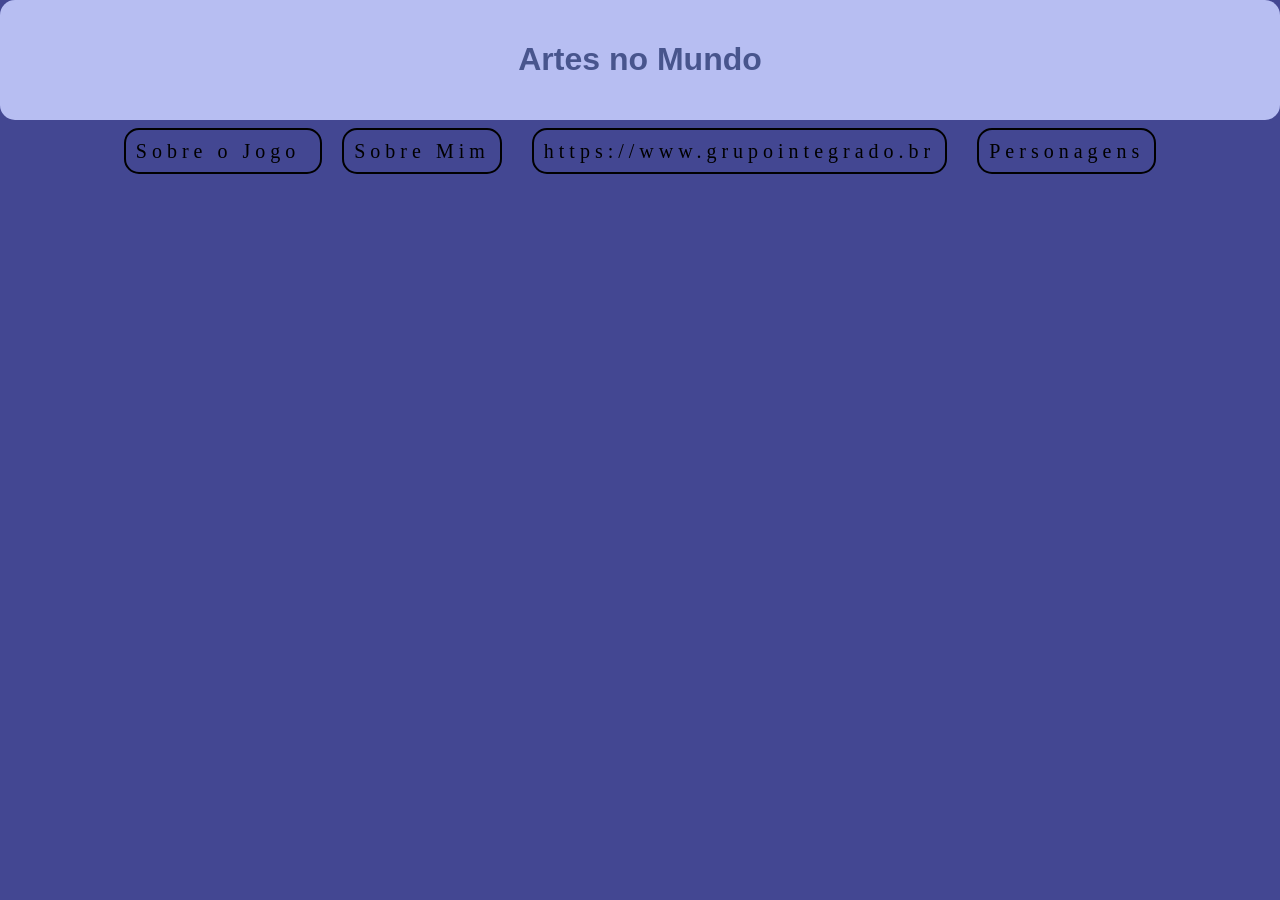
==== index.html @ 2f2f9cf6 "primeiro commit" ====
<!DOCTYPE html>
<html lang="pt-br">
<head>
    <meta charset="UTF-8">
    <meta name="viewport" content="width=device-width, initial-scale=1.0">
    <link rel="stylesheet" href="style.css"

</head>
<body>
    <header>
        <h1> Artes no Mundo</h1>
    </header>
    
    <main class="texto">
        <p class="texto">
            Sobre o Jogo
        </p>
        <p> Sobre Mim</p>
        <p> https://www.grupointegrado.br</p>
        <p> Personagens</p>
</main>
</body>
</html>
---- style.css ----
body{
    background-color: rgb(67, 71, 146);
    margin: 0%;
}
header{
    background-color: rgb(183, 190, 242);
    padding: 20px;
    border-radius: 15px;
    h1{
        color: #48558d;
        text-align: center;
        font-family:'Gill Sans', 'Gill Sans MT', Calibri, 'Trebuchet MS', sans-serif
    }
}
.texto{
    margin-top: 20px;
    text-align: center;
    letter-spacing: 5px;
    font-size: 20px

}
.texto p{
    display: inline;
    margin: 10px;
    border: solid 2px;
    padding: 10px;
    border-radius: 15px;
}
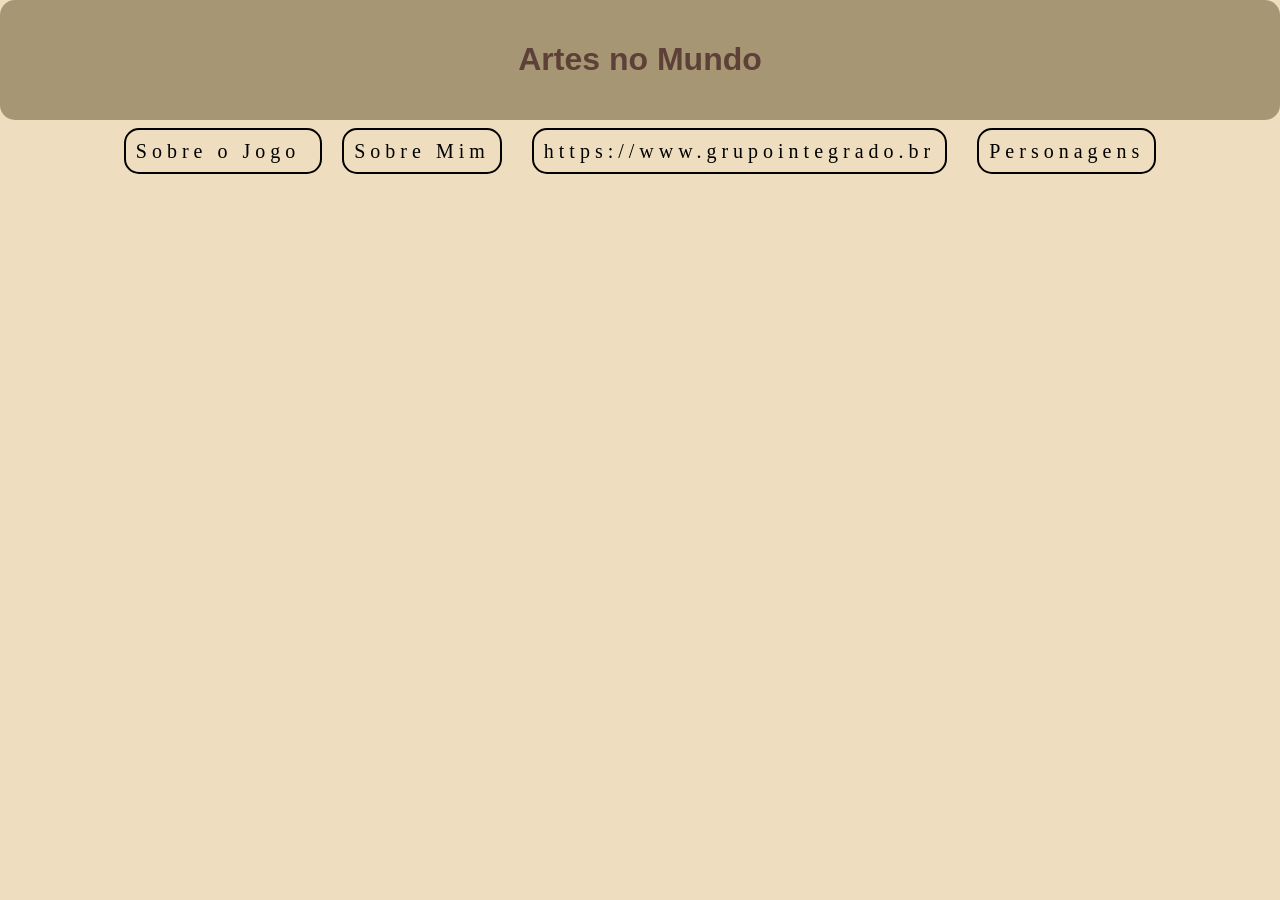
==== commit 02c4bdd3: "ain" ====
--- a/index.html
+++ b/index.html
@@ -3,7 +3,7 @@
 <head>
     <meta charset="UTF-8">
     <meta name="viewport" content="width=device-width, initial-scale=1.0">
-    <link rel="stylesheet" href="style.css"
+    <link rel="stylesheet" href="style.css">
 
 </head>
 <body>
@@ -19,5 +19,8 @@
         <p> https://www.grupointegrado.br</p>
         <p> Personagens</p>
 </main>
+<footer> 
+                
+</footer>
 </body>
 </html>
--- a/style.css
+++ b/style.css
@@ -1,13 +1,13 @@
 body{
-    background-color: rgb(67, 71, 146);
+    background-color: #eedebf;
     margin: 0%;
 }
 header{
-    background-color: rgb(183, 190, 242);
+    background-color:#a79674;
     padding: 20px;
     border-radius: 15px;
     h1{
-        color: #48558d;
+        color:#5D4037 ;
         text-align: center;
         font-family:'Gill Sans', 'Gill Sans MT', Calibri, 'Trebuchet MS', sans-serif
     }
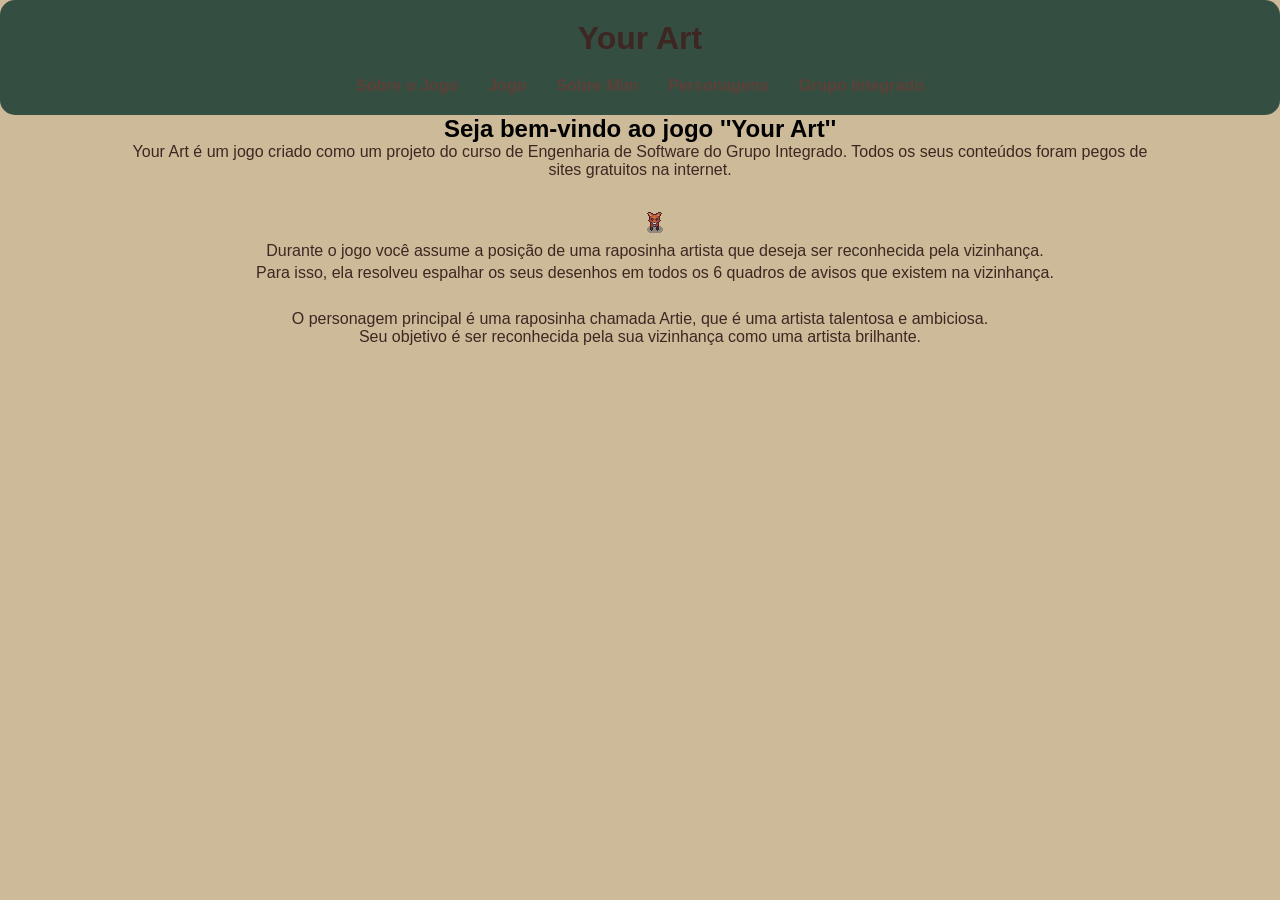
==== commit f83a15cd: "commit de att para o site/pensando em modificar" ====
--- a/index.html
+++ b/index.html
@@ -3,22 +3,70 @@
 <head>
     <meta charset="UTF-8">
     <meta name="viewport" content="width=device-width, initial-scale=1.0">
+    <meta name="description" content="Página de apresentação do jogo Your Art, desenvolvido por uma aluna do curso de Engenharia de Software do Grupo Integrado.">
     <link rel="stylesheet" href="style.css">
+    <title>Your Art</title>
 
 </head>
 <body>
+
+
     <header>
-        <h1> Artes no Mundo</h1>
+        <h1> Your Art</h1>
+
+            <nav>
+                <ul>
+                    <li><a href="#sobre">Sobre o Jogo</a></li>
+                    <li><a href="#jogo">Jogo</a></li>
+                    <li><a href="#sobre-mim">Sobre Mim</a></li>
+                    <li><a href="#personagens">Personagens</a></li>
+                    <li><a href="https://www.grupointegrado.br">Grupo Integrado</a></li>
+                
+                </ul>
+            </nav>
     </header>
     
-    <main class="texto">
-        <p class="texto">
-            Sobre o Jogo
-        </p>
-        <p> Sobre Mim</p>
-        <p> https://www.grupointegrado.br</p>
-        <p> Personagens</p>
+    <main>
+        <section id="sobre"></section>
+          <h2> Seja bem-vindo ao jogo ''Your Art'' </h2>
+
+          <div class="grid">
+            <a href="#sobre" title="Sobre O Jogo"></a>
+               <p>Your Art é um jogo criado como um projeto do curso de Engenharia de Software do Grupo Integrado.
+                 Todos os seus conteúdos foram pegos de sites gratuitos na internet.</p>
+          </div>
+
+          <div class="coluna">
+             <img src="tile001.png" alt="foto de uma raposa">
+             <div class="texto">
+             <p> Durante o jogo você assume a posição de uma raposinha artista que deseja ser reconhecida pela vizinhança.<br>
+              Para isso, ela resolveu espalhar os seus desenhos em todos os 6 quadros de avisos que existem na vizinhança.</p>
+          </div>
+
+        
 </main>
+
+<main>
+
+<div class="jogo">
+    <a href="#jogo" title="O Jogo"></a>
+</div>
+    <section id="jogo">
+
+
+
+    </section>
+
+    <section id="personagens">
+<div class="#personagens">
+    <a href="#personagens" title="Personagens"></a>
+    <section id="personagens">
+    <p> O personagem principal é uma raposinha chamada Artie, que é uma artista talentosa e ambiciosa. <br>
+        Seu objetivo é ser reconhecida pela sua vizinhança como uma artista brilhante.</p>
+    </section>
+</div>
+</main>
+ 
 <footer> 
                 
 </footer>
--- a/style.css
+++ b/style.css
@@ -1,28 +1,89 @@
+* {
+    margin: 0;
+    padding: 0;
+    font-family: 'Gill Sans', 'Gill Sans MT', Calibri, 'Trebuchet MS', sans-serif;
+    scroll-behavior: smooth;
+}
+
+
 body{
-    background-color: #eedebf;
+    background-color: #ccba99;
     margin: 0%;
 }
 header{
-    background-color:#a79674;
+    background-color:#344e41;
     padding: 20px;
     border-radius: 15px;
     h1{
-        color:#5D4037 ;
+        color: #3e2723 ;
         text-align: center;
         font-family:'Gill Sans', 'Gill Sans MT', Calibri, 'Trebuchet MS', sans-serif
     }
 }
-.texto{
+
+p{
+    color: #3e2723;
+}
+
+main{
+    text-align: center;
+    width: 80%;
+    margin: auto;
+}
+nav{
     margin-top: 20px;
-    text-align: center;
-    letter-spacing: 5px;
-    font-size: 20px
+ 
+    ul{
+    list-style-type: none;
+    display: flex;
+    justify-content: center;
+    padding: 0;
+     li{
+        margin: 0 15px;
+        a{
+            text-decoration: none;
+            color: #5D4037;
+            font-weight: bold;
+            font-family:'Gill Sans', 'Gill Sans MT', Calibri, 'Trebuchet MS', sans-serif
+        }
+     }
+}
+
 
 }
+
+.coluna{
+    display: flex;
+    align-items: center;
+    gap: 20px;
+    padding: 15px;
+}
+
+.texto img{
+    width: 80px;
+    height: auto;
+}
+
 .texto p{
-    display: inline;
-    margin: 10px;
-    border: solid 2px;
-    padding: 10px;
-    border-radius: 15px;
+    margin: 0;
+    line-height: 1.4;
+}
+@media (min-width: 480px) {
+    .coluna{
+        display: block;
+        width: 100%;
+        margin: 10px 0;
+    }
+}
+
+main{
+    #sobre{
+        .coluna{
+            display: grid;
+            grid-template-columns: 30% 70%;
+            .texto{
+                padding: 10px;
+            }
+        }
+    }
 }
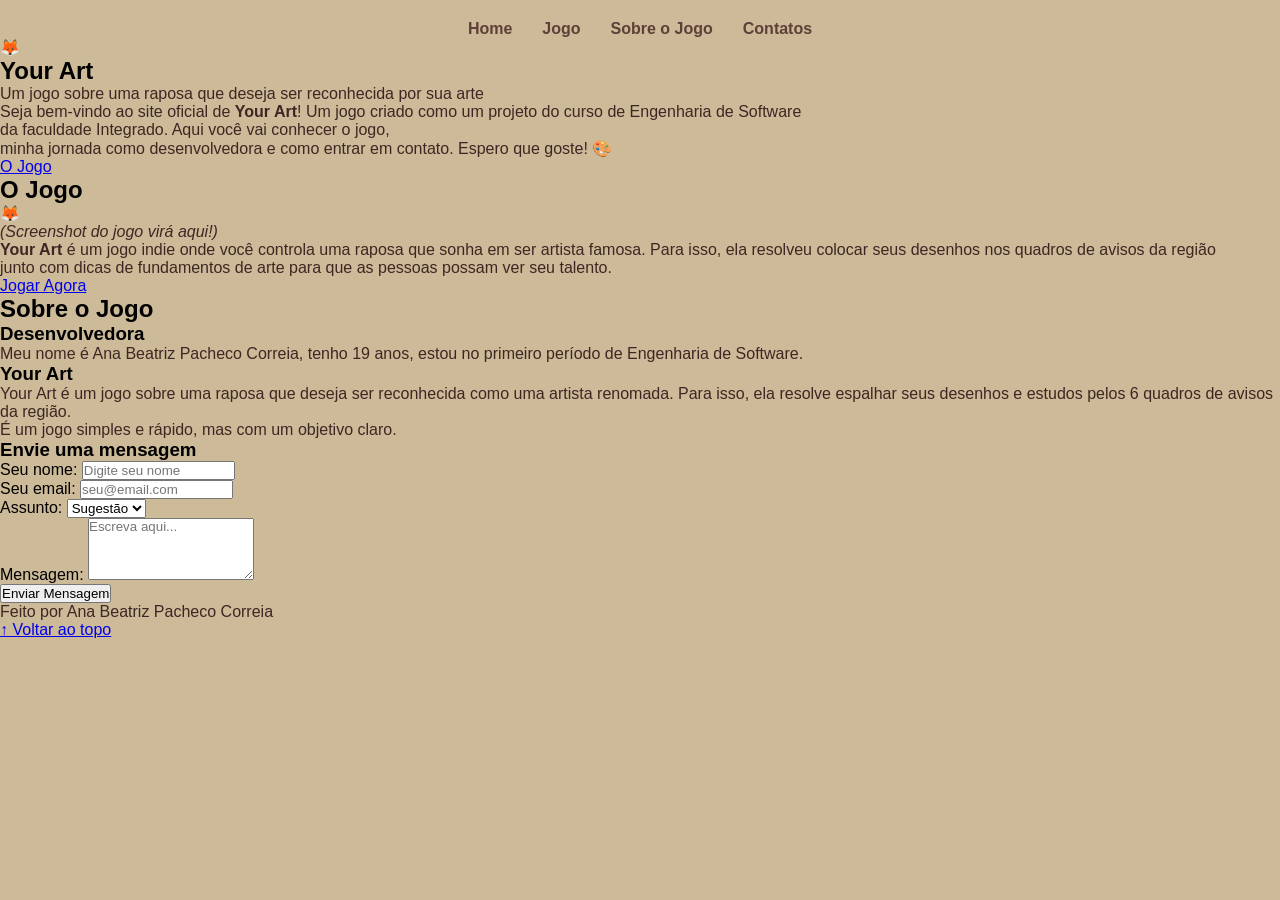
==== commit 63688682: "remake do site" ====
--- a/index.html
+++ b/index.html
@@ -1,74 +1,132 @@
 <!DOCTYPE html>
-<html lang="pt-br">
+<html lang="pt-BR">
 <head>
     <meta charset="UTF-8">
     <meta name="viewport" content="width=device-width, initial-scale=1.0">
-    <meta name="description" content="Página de apresentação do jogo Your Art, desenvolvido por uma aluna do curso de Engenharia de Software do Grupo Integrado.">
+    <title>Your Art</title>
     <link rel="stylesheet" href="style.css">
-    <title>Your Art</title>
-
 </head>
 <body>
 
+    <!-- MENU FIXO -->
+    <nav>
+        <ul>
+            <li><a href="#home">Home</a></li>
+            <li><a href="#jogo">Jogo</a></li>
+            <li><a href="#sobre">Sobre o Jogo</a></li>
+            <li><a href="#contato">Contatos</a></li>
+        </ul>
+    </nav>
 
-    <header>
-        <h1> Your Art</h1>
+    <!-- SEÇÃO HOME -->
+    <section id="home" class="sec-home">
+        <div class="conteudo">
+            <div class="emoji-grande">🦊</div>
+            <h1>Your Art</h1>
+            <p class="subtitulo">Um jogo sobre uma raposa que deseja ser reconhecida por sua arte</p>
+            <p class="descricao">
+               Seja bem-vindo ao site oficial de <strong>Your Art</strong>! Um jogo criado como um projeto do curso de Engenharia de Software <br>
+               da faculdade Integrado. Aqui você vai conhecer o jogo,<br>
+                minha jornada como desenvolvedora e como entrar em contato. Espero que goste! 🎨
+            </p>
+            <!-- BOTÃO PRINCIPAL LARANJA -->
+            <a href="#jogo" class="btn-principal">O Jogo</a>
+        </div>
+    </section>
 
-            <nav>
-                <ul>
-                    <li><a href="#sobre">Sobre o Jogo</a></li>
-                    <li><a href="#jogo">Jogo</a></li>
-                    <li><a href="#sobre-mim">Sobre Mim</a></li>
-                    <li><a href="#personagens">Personagens</a></li>
-                    <li><a href="https://www.grupointegrado.br">Grupo Integrado</a></li>
+    <!-- SEÇÃO JOGO -->
+    <section id="jogo" class="sec-jogo">
+        <div class="conteudo">
+            <h2> O Jogo</h2>
+            
+            <div class="box-destaque">
+                <div class="emoji-medio">🦊</div>
+                <p><em>(Screenshot do jogo virá aqui!)</em></p>
+            </div>
+
+            <p class="texto-centro">
+                <strong>Your Art</strong> é um jogo indie onde você controla uma raposa 
+                que sonha em ser artista famosa. Para isso, ela resolveu colocar seus desenhos nos quadros de avisos da região<br>
+                junto com dicas de fundamentos de arte para que as pessoas possam ver seu talento.
+            </p>
+
+            <div class="botoes-centro">
+                <!-- BOTÃO JOGAR ESPECIAL LARANJA -->
+                <a href="#" class="btn-jogar">Jogar Agora</a>
+            </div>
+        </div>
+    </section>
+
+    <!-- SEÇÃO SOBRE O JOGO -->
+    <section id="sobre" class="SEC-sobre">
+        <div class="conteudo">
+            <h2> Sobre o Jogo</h2>
+
+            <div class="perfil-box">
+                <h3>Desenvolvedora</h3>
+                <p>
+                   Meu nome é Ana Beatriz Pacheco Correia, tenho 19 anos, estou no primeiro período de Engenharia de Software.<br>
                 
-                </ul>
-            </nav>
-    </header>
-    
-    <main>
-        <section id="sobre"></section>
-          <h2> Seja bem-vindo ao jogo ''Your Art'' </h2>
-
-          <div class="grid">
-            <a href="#sobre" title="Sobre O Jogo"></a>
-               <p>Your Art é um jogo criado como um projeto do curso de Engenharia de Software do Grupo Integrado.
-                 Todos os seus conteúdos foram pegos de sites gratuitos na internet.</p>
-          </div>
-
-          <div class="coluna">
-             <img src="tile001.png" alt="foto de uma raposa">
-             <div class="texto">
-             <p> Durante o jogo você assume a posição de uma raposinha artista que deseja ser reconhecida pela vizinhança.<br>
-              Para isso, ela resolveu espalhar os seus desenhos em todos os 6 quadros de avisos que existem na vizinhança.</p>
-          </div>
-
-        
-</main>
-
-<main>
-
-<div class="jogo">
-    <a href="#jogo" title="O Jogo"></a>
-</div>
-    <section id="jogo">
+                </p>
+            </div>
 
 
+            <div class="box-mensagem">
+                <h3>Your Art</h3>
+                <p>
+                   Your Art é um jogo sobre uma raposa que deseja ser reconhecida como uma artista renomada. Para isso, ela resolve espalhar seus desenhos e estudos pelos 6 quadros de avisos da região.<br>
+                    É um jogo simples e rápido, mas com um objetivo claro.
+                </p>
+            </div>
 
+            
+
+    <!-- SEÇÃO CONTATO -->
+    <section id="contato" class="sec-contato">
+        <div class="conteudo">
+          
+
+            <h3>Envie uma mensagem</h3>
+            
+            <form class="form-simples">
+                <div class="campo">
+                    <label>Seu nome:</label>
+                    <input type="text" placeholder="Digite seu nome">
+                </div>
+
+                <div class="campo">
+                    <label>Seu email:</label>
+                    <input type="email" placeholder="seu@email.com">
+                </div>
+
+                <div class="campo">
+                    <label>Assunto:</label>
+                    <select>
+                        <option>Sugestão</option>
+                        <option>Bug</option>
+                        <option>Parceria</option>
+                        <option>Outro</option>
+                    </select>
+                </div>
+
+                <div class="campo">
+                    <label>Mensagem:</label>
+                    <textarea rows="4" placeholder="Escreva aqui..."></textarea>
+                </div>
+
+                <div class="botoes-centro">
+                    <!-- BOTÃO ENVIAR LARANJA -->
+                    <button type="submit" class="btn">Enviar Mensagem</button>
+                </div>
+            </form>
+
+        </div>
     </section>
+    <!-- FOOTER -->
+    <footer>
+        <p>Feito por Ana Beatriz Pacheco Correia</p>
+        <p><a href="#home" class="link-topo">↑ Voltar ao topo</a></p>
+    </footer>
 
-    <section id="personagens">
-<div class="#personagens">
-    <a href="#personagens" title="Personagens"></a>
-    <section id="personagens">
-    <p> O personagem principal é uma raposinha chamada Artie, que é uma artista talentosa e ambiciosa. <br>
-        Seu objetivo é ser reconhecida pela sua vizinhança como uma artista brilhante.</p>
-    </section>
-</div>
-</main>
- 
-<footer> 
-                
-</footer>
 </body>
 </html>
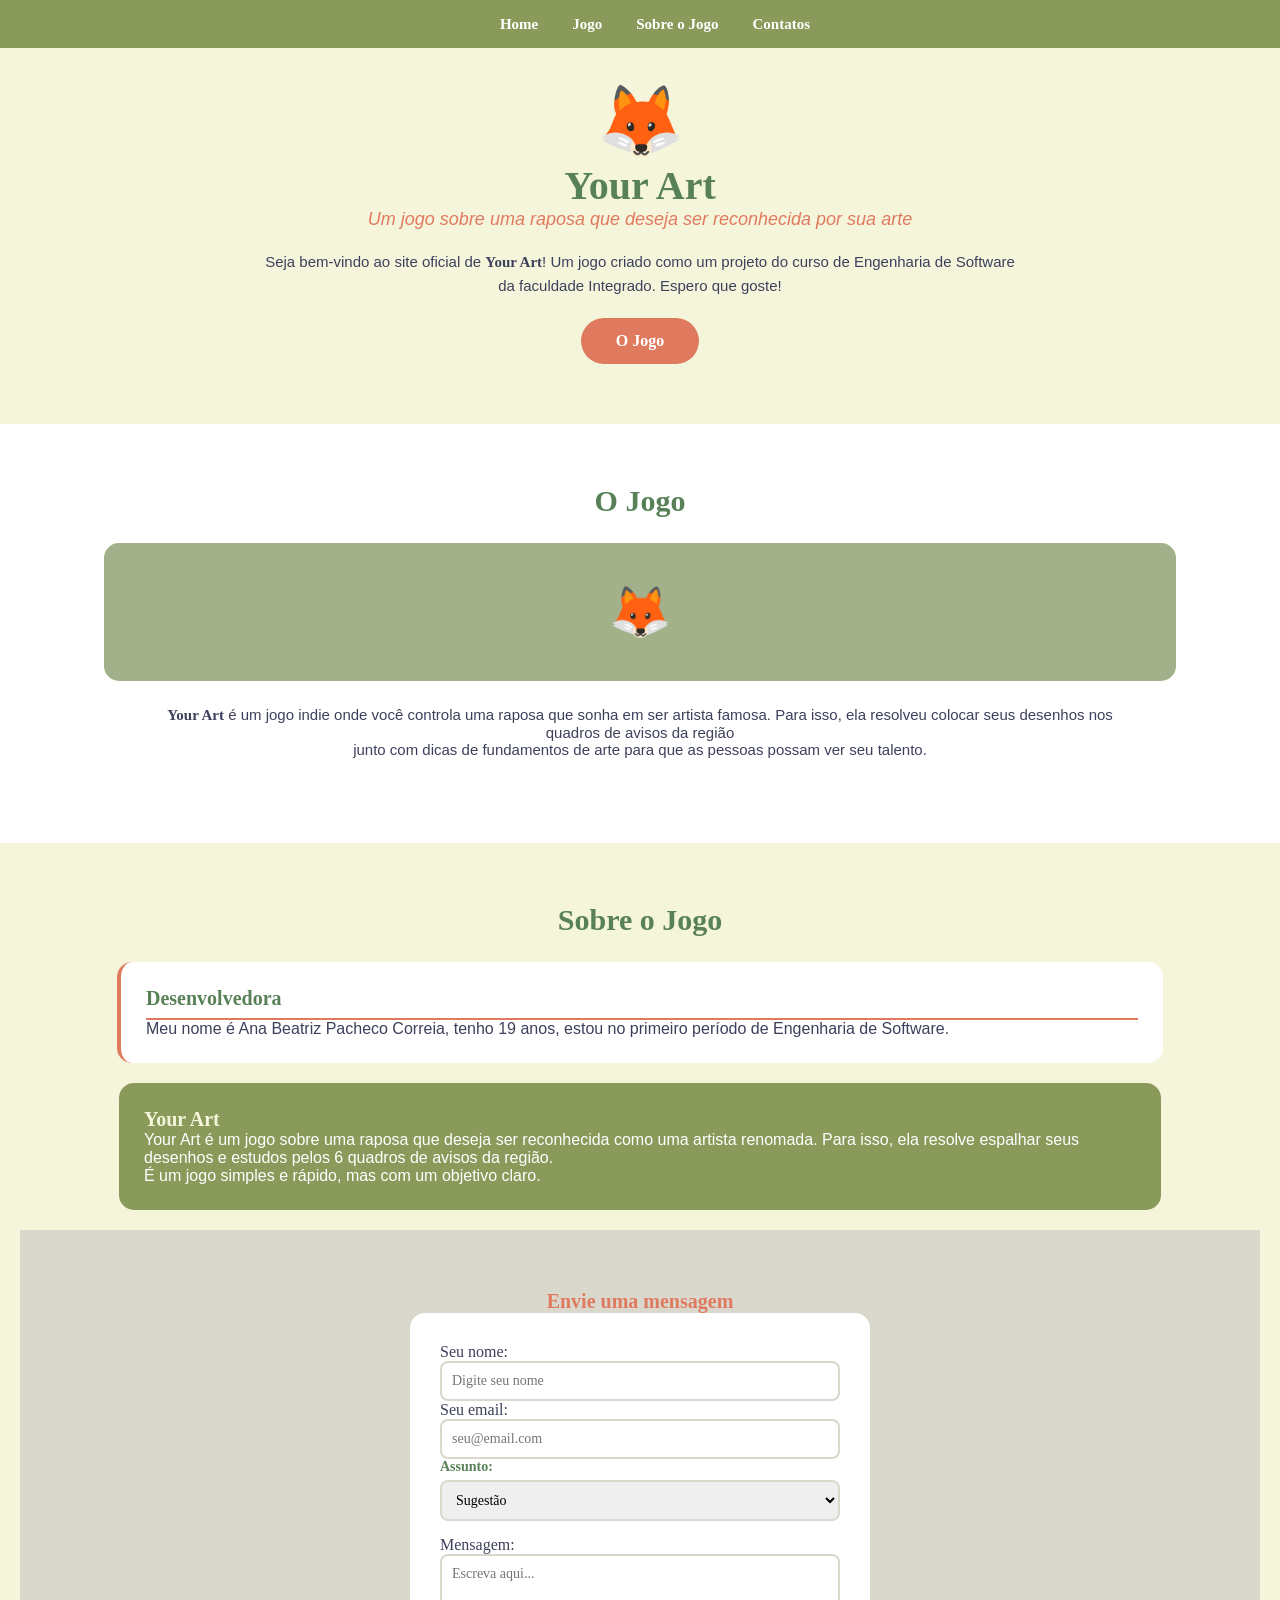
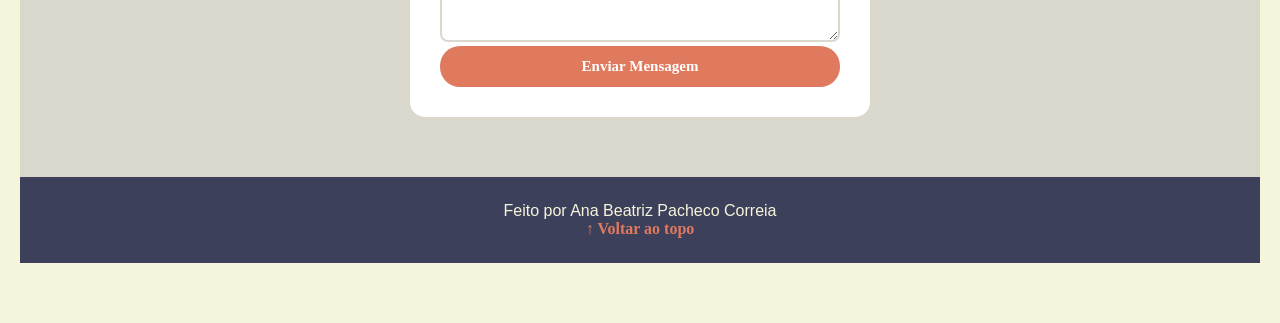
==== commit 0a8cb568: "ajeitando coisinhas" ====
--- a/index.html
+++ b/index.html
@@ -26,8 +26,7 @@
             <p class="subtitulo">Um jogo sobre uma raposa que deseja ser reconhecida por sua arte</p>
             <p class="descricao">
                Seja bem-vindo ao site oficial de <strong>Your Art</strong>! Um jogo criado como um projeto do curso de Engenharia de Software <br>
-               da faculdade Integrado. Aqui você vai conhecer o jogo,<br>
-                minha jornada como desenvolvedora e como entrar em contato. Espero que goste! 🎨
+               da faculdade Integrado. Espero que goste! 
             </p>
             <!-- BOTÃO PRINCIPAL LARANJA -->
             <a href="#jogo" class="btn-principal">O Jogo</a>
@@ -41,7 +40,7 @@
             
             <div class="box-destaque">
                 <div class="emoji-medio">🦊</div>
-                <p><em>(Screenshot do jogo virá aqui!)</em></p>
+                <p><em> </em></p>
             </div>
 
             <p class="texto-centro">
@@ -50,10 +49,7 @@
                 junto com dicas de fundamentos de arte para que as pessoas possam ver seu talento.
             </p>
 
-            <div class="botoes-centro">
-                <!-- BOTÃO JOGAR ESPECIAL LARANJA -->
-                <a href="#" class="btn-jogar">Jogar Agora</a>
-            </div>
+           
         </div>
     </section>
 
@@ -89,17 +85,17 @@
             <h3>Envie uma mensagem</h3>
             
             <form class="form-simples">
-                <div class="campo">
+                <div class="Nome">
                     <label>Seu nome:</label>
                     <input type="text" placeholder="Digite seu nome">
                 </div>
 
-                <div class="campo">
+                <div class="email">
                     <label>Seu email:</label>
                     <input type="email" placeholder="seu@email.com">
                 </div>
 
-                <div class="campo">
+                <div class="assunto">
                     <label>Assunto:</label>
                     <select>
                         <option>Sugestão</option>
@@ -109,7 +105,7 @@
                     </select>
                 </div>
 
-                <div class="campo">
+                <div class="mensagem">
                     <label>Mensagem:</label>
                     <textarea rows="4" placeholder="Escreva aqui..."></textarea>
                 </div>
--- a/style.css
+++ b/style.css
@@ -1,89 +1,283 @@
-* {
-    margin: 0;
-    padding: 0;
-    font-family: 'Gill Sans', 'Gill Sans MT', Calibri, 'Trebuchet MS', sans-serif;
-    scroll-behavior: smooth;
-}
-
-
-body{
-    background-color: #ccba99;
-    margin: 0%;
-}
-header{
-    background-color:#344e41;
-    padding: 20px;
-    border-radius: 15px;
-    h1{
-        color: #3e2723 ;
-        text-align: center;
-        font-family:'Gill Sans', 'Gill Sans MT', Calibri, 'Trebuchet MS', sans-serif
-    }
-}
-
-p{
-    color: #3e2723;
-}
-
-main{
-    text-align: center;
-    width: 80%;
-    margin: auto;
-}
-nav{
-    margin-top: 20px;
- 
-    ul{
-    list-style-type: none;
-    display: flex;
-    justify-content: center;
-    padding: 0;
-     li{
+    * {
+        margin: 0;
+        padding: 0;
+        font-family: 'Gill Sans', 'Gill Sans MT';
+        scroll-behavior: smooth;
+    }
+
+
+
+    body {
+        font-family: Arial;
+        background-color: #F5FFFA;
+        color: #3D405B;
+        margin: 0;
+    }
+
+    p {
+        font-family: Verdana, Geneva, Tahoma, sans-serif;
+    }
+
+    /* header */
+    header {
+        background-color: #8A9A5B;
+        color: white;
+        text-align: center;
+        padding: 40px;
+        margin-top: 50px;
+    }
+
+    header h1 {
+        font-size: 36px;
+        margin-bottom: 10px;
+    }
+
+    header p {
+        font-size: 16px;
+    }
+
+    /* menu */
+    nav {
+        position: fixed;
+        top: 0;
+        width: 100%;
+        background-color: #8A9A5B;
+        padding: 15px;
+        text-align: center;
+    }
+
+    nav ul {
+        list-style: none;
+        margin: 0;
+        padding: 0;
+    }
+
+    nav li {
+        display: inline-block;
         margin: 0 15px;
-        a{
-            text-decoration: none;
-            color: #5D4037;
-            font-weight: bold;
-            font-family:'Gill Sans', 'Gill Sans MT', Calibri, 'Trebuchet MS', sans-serif
-        }
-     }
-}
-
-
-}
-
-.coluna{
-    display: flex;
-    align-items: center;
-    gap: 20px;
-    padding: 15px;
-}
-
-.texto img{
-    width: 80px;
-    height: auto;
-}
-
-.texto p{
-    margin: 0;
-    line-height: 1.4;
-}
-@media (min-width: 480px) {
-    .coluna{
+    }
+
+    nav a {
+        color: white;
+        text-decoration: none;
+        font-size: 15px;
+        font-weight: bold;
+    }
+
+    nav a:hover {
+        color: #E07A5F;
+    }
+
+    /* secoes */
+    section {
+        padding: 60px 20px;
+        text-align: center;
+    }
+
+    /* home */
+    .sec-home {
+        background-color: #F5F5DC;
+        padding-top: 80px;
+    }
+
+    .emoji-grande {
+        font-size: 70px;
+    }
+
+    h1 {
+        font-size: 40px;
+        color: #588157;
+    }
+
+    .subtitulo {
+        font-size: 18px;
+        color: #E07A5F;
+        font-style: italic;
+    }
+
+    .descricao {
+        font-size: 15px;
+        width: 80%;
+        margin: 20px auto;
+        line-height: 1.6;
+    }
+
+    /* botoes laranja */
+    .btn-principal {
+        background-color: #E07A5F;
+        color: white;
+        padding: 14px 35px;
+        text-decoration: none;
+        font-size: 16px;
+        font-weight: bold;
+        border-radius: 25px;
+        display: inline-block;
+    }
+
+    .btn-principal:hover {
+        background-color: #BC6C25;
+    }
+
+    /* jogo */
+    .sec-jogo {
+        background-color: white;
+    }
+
+    h2 {
+        font-size: 30px;
+        color: #588157;
+        margin-bottom: 25px;
+    }
+
+    .box-destaque {
+        background-color: #A3B18A;
+        padding: 40px;
+        border-radius: 15px;
+        width: 80%;
+        margin: 0 auto 25px;
+    }
+
+    .emoji-medio {
+        font-size: 50px;
+    }
+
+    .texto-centro {
+        font-size: 15px;
+        width: 80%;
+        margin: 0 auto 25px;
+    }
+
+    .btn-jogar {
+        background-color: #E07A5F;
+        color: white;
+        padding: 15px 40px;
+        text-decoration: none;
+        font-size: 18px;
+        font-weight: bold;
+        border-radius: 25px;
+        display: inline-block;
+    }
+
+    .btn-jogar:hover {
+        background-color: #BC6C25;
+    }
+
+    /* sobre */
+    .SEC-sobre {
+        background-color: #F5F5DC;
+    }
+
+    .perfil-box {
+        background-color: white;
+        padding: 25px;
+        border-radius: 15px;
+        width: 80%;
+        margin: 0 auto 20px;
+        text-align: left;
+        border-left: 4px solid #E07A5F;
+    }
+
+    .perfil-box h3 {
+        color: #588157;
+        font-size: 20px;
+        border-bottom: 2px solid #E07A5F;
+        padding-bottom: 8px;
+    }
+
+    .box-mensagem {
+        background-color: #8A9A5B;
+        color: white;
+        padding: 25px;
+        border-radius: 15px;
+        width: 80%;
+        margin: 0 auto 20px;
+        text-align: left;
+    }
+
+    .box-mensagem h3 {
+        color: #F5F5DC;
+        font-size: 20px;
+    }
+
+    /* contato */
+    .sec-contato {
+        background-color: #DAD7CD;
+    }
+
+    .sec-contato h2 {
+        color: #588157;
+    }
+
+    .sec-contato h3 {
+        color: #E07A5F;
+        font-size: 20px;
+    }
+
+    .form-simples {
+        background-color: white;
+        padding: 30px;
+        border-radius: 15px;
+        width: 80%;
+        max-width: 400px;
+        margin: 0 auto;
+        text-align: left;
+    }
+
+    .assunto {
+        margin-bottom: 15px;
+    }
+
+    .assunto label {
         display: block;
+        color: #588157;
+        font-weight: bold;
+        margin-bottom: 5px;
+        font-size: 14px;
+
+    }
+
+    .Nome input,
+    .email input,
+    .assunto select,
+    .mensagem textarea {
         width: 100%;
-        margin: 10px 0;
-    }
-}
-
-main{
-    #sobre{
-        .coluna{
-            display: grid;
-            grid-template-columns: 30% 70%;
-            .texto{
-                padding: 10px;
-            }
-        }
-    }
-}+        padding: 10px;
+        border: 2px solid #DAD7CD;
+        border-radius: 8px;
+        font-size: 14px;
+        box-sizing: border-box;
+    }
+
+    .btn {
+        background-color: #E07A5F;
+        color: white;
+        padding: 12px 30px;
+        font-size: 15px;
+        font-weight: bold;
+        border: none;
+        border-radius: 20px;
+        cursor: pointer;
+        width: 100%;
+    }
+
+    .btn:hover {
+        background-color: #BC6C25;
+    }
+
+    /* footer */
+    footer {
+        background-color: #3D405B;
+        color: #F5F5DC;
+        text-align: center;
+        padding: 25px;
+    }
+
+    .link-topo {
+        color: #E07A5F;
+        text-decoration: none;
+        font-weight: bold;
+    }
+
+    .link-topo:hover {
+        color: white;
+    }
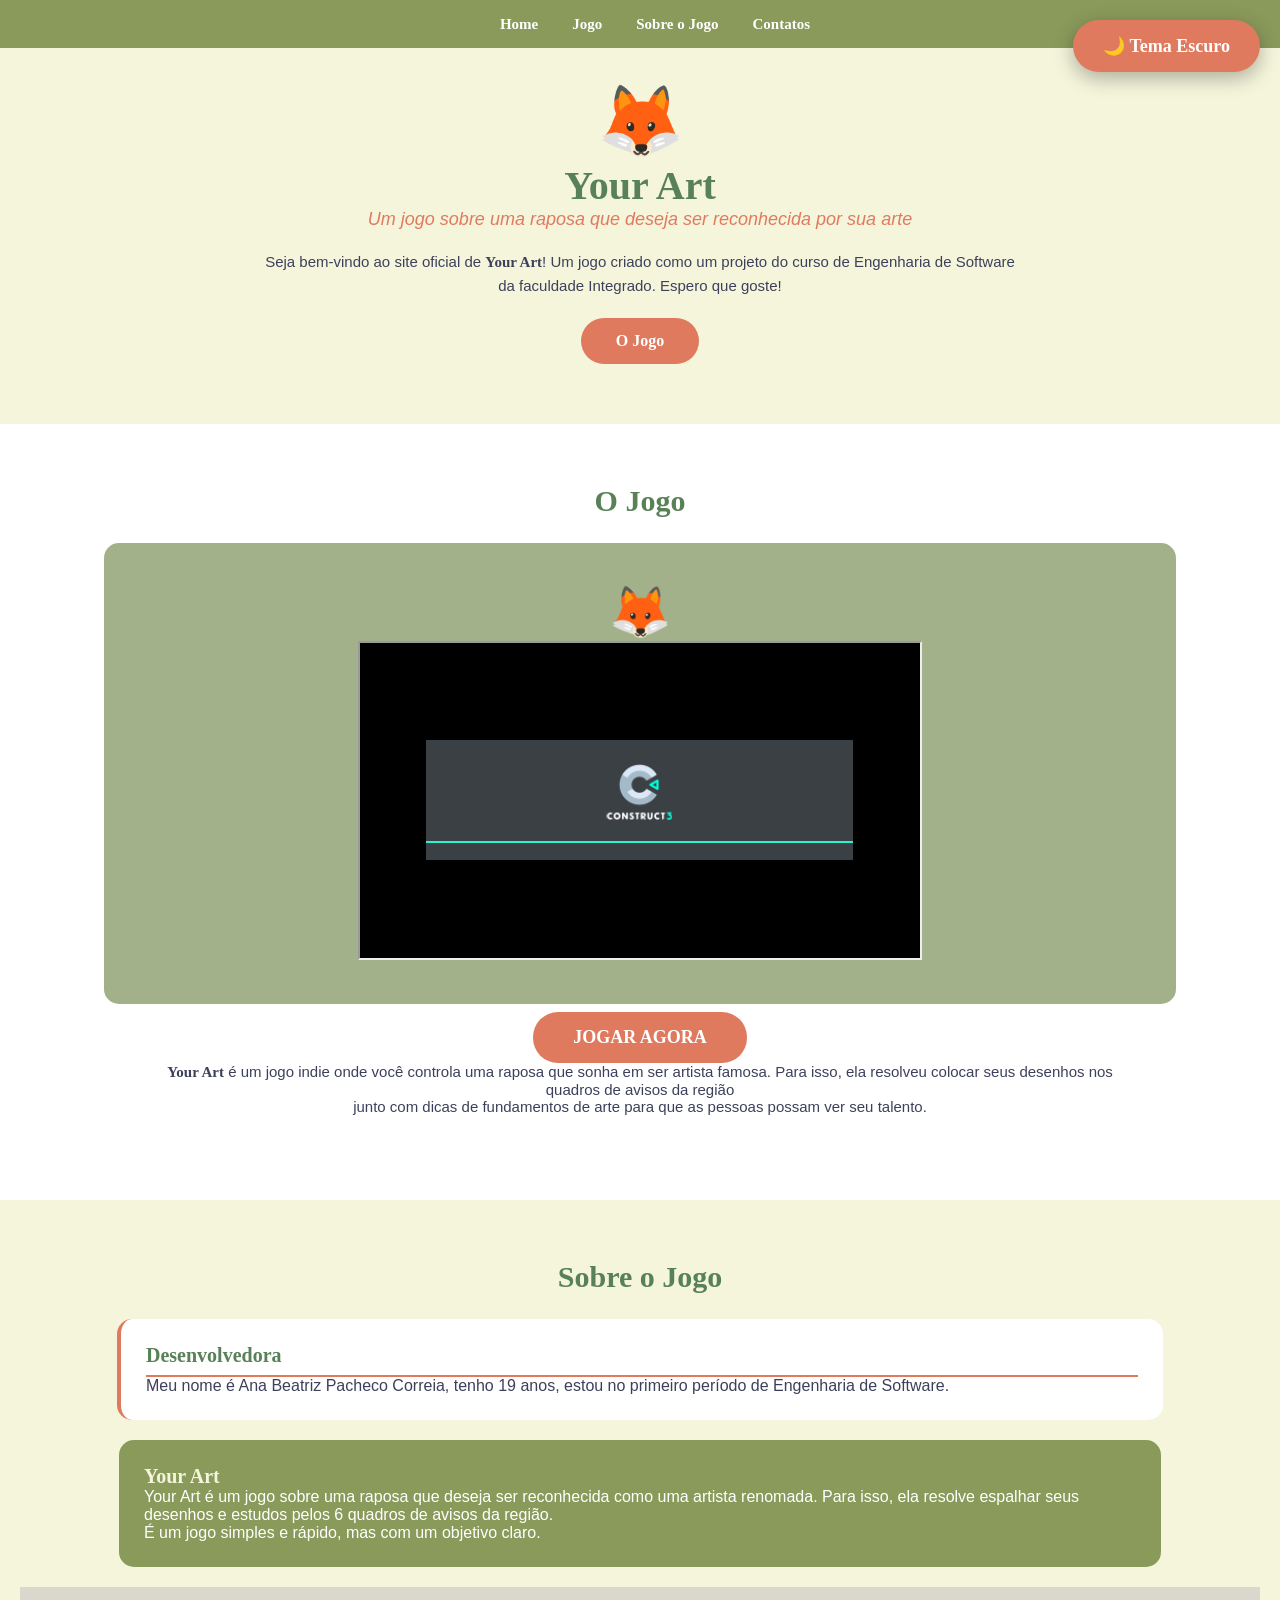
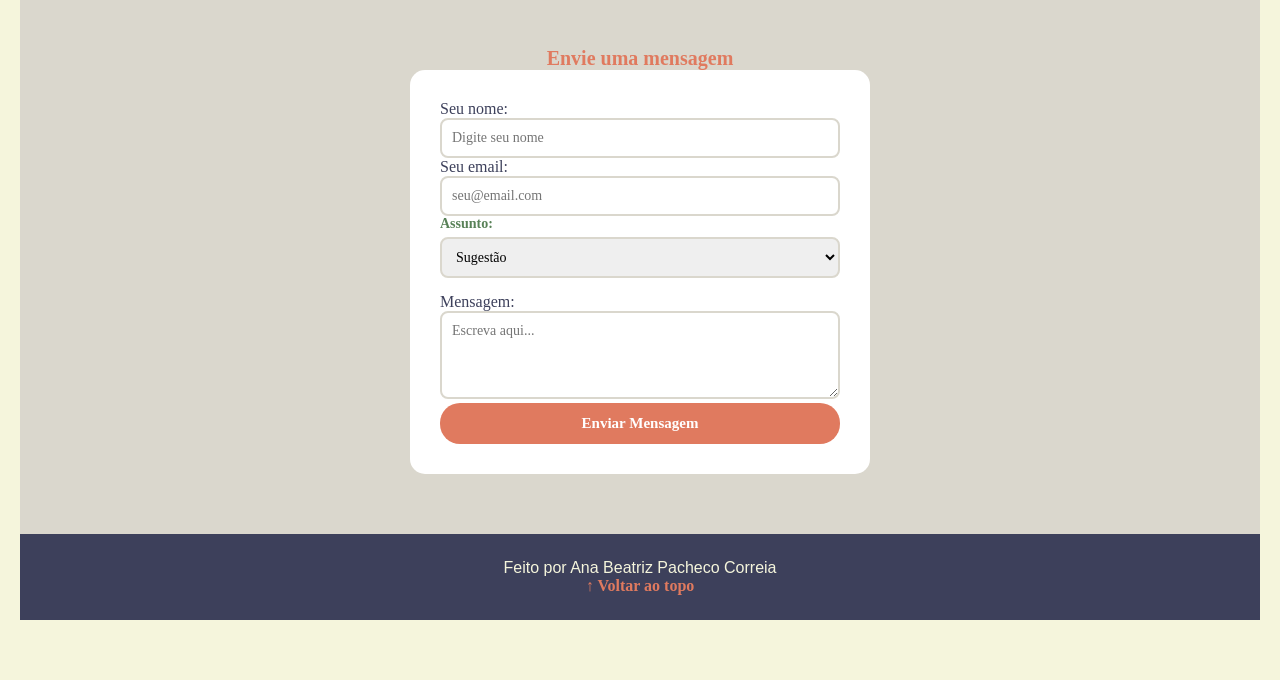
==== commit d8002a91: "ultimo commit" ====
--- a/index.html
+++ b/index.html
@@ -40,7 +40,11 @@
             
             <div class="box-destaque">
                 <div class="emoji-medio">🦊</div>
-                <p><em> </em></p>
+                <iframe width="560" height="315" src="YourArt/index.html"></iframe>
+            </div>
+            <div class= "box-jogar">
+                <a href="YourArt/index.html" class="btn-jogar" onclick="abrirJogo()">JOGAR AGORA</a>
+
             </div>
 
             <p class="texto-centro">
@@ -118,6 +122,14 @@
 
         </div>
     </section>
+
+    <!--TEMA CLARO E ESCURO -->
+    <button id="btn-tema" onclick="alternarTema()">
+    <span id="icone-tema">🌙</span>
+    <span id="texto-tema">Tema Escuro</span>
+</button>
+
+<script src="script.js"></script>
     <!-- FOOTER -->
     <footer>
         <p>Feito por Ana Beatriz Pacheco Correia</p>
--- a/style.css
+++ b/style.css
@@ -156,6 +156,9 @@
         font-weight: bold;
         border-radius: 25px;
         display: inline-block;
+        margin-top: -300px ;
+        position: relative;
+        z-index: 5;
     }
 
     .btn-jogar:hover {
@@ -264,6 +267,81 @@
         background-color: #BC6C25;
     }
 
+    /* --- AJUSTE DOS BOTÕES NO MODO ESCURO --- */
+
+.dark-theme .btn-principal, 
+.dark-theme .btn-jogar,
+.dark-theme .btn {
+    background-color: #CC664D ;
+    color: #FFFFFF ;
+    border: none;
+}
+
+.dark-theme .btn-principal:hover, 
+.dark-theme .btn-jogar:hover,
+.dark-theme .btn:hover {
+    background-color: #A64D38 ;
+    box-shadow: 0 0 10px rgba(224, 122, 95, 0.3); 
+}
+
+.dark-theme nav a:hover {
+    color: #CC664D ;
+}
+
+/* --- BOTÃO DE TEMA REESTRUTURADO --- */
+#btn-tema {
+    position: fixed;
+    top: 20px; /* Diminuí para subir o botão (estava 80px) */
+    right: 20px; /* Mantém na direita */
+    z-index: 10000; /* Garante que fique acima de tudo */
+    
+    /* Aumentando o tamanho */
+    padding: 15px 30px; 
+    font-size: 18px; 
+    
+    background-color: #E07A5F;
+    color: white;
+    border: none;
+    border-radius: 50px; /* Deixa ele mais arredondado e moderno */
+    cursor: pointer;
+    font-weight: bold;
+    box-shadow: 0 6px 20px rgba(0,0,0,0.3);
+    transition: all 0.3s ease;
+}
+
+#btn-tema:hover {
+    background-color: #BC6C25;
+    transform: scale(1.1); /* Aumenta um pouco quando passa o mouse */
+}
+
+body.dark-theme {
+    background-color: #121212 ;
+    color: #E0E0E0 ;
+}
+
+.dark-theme .sec-home, 
+.dark-theme .SEC-sobre,
+.dark-theme .sec-contato {
+    background-color: #1A1A1A ;
+}
+
+.dark-theme .sec-jogo, 
+.dark-theme .perfil-box, 
+.dark-theme .form-simples {
+    background-color: #242424 ;
+    color: white ;
+}
+
+.dark-theme h1, 
+.dark-theme h2,
+.dark-theme .perfil-box h3 {
+    color: #A3B18A ; 
+}
+
+.dark-theme #btn-tema {
+    background-color: #588157; 
+}
+
     /* footer */
     footer {
         background-color: #3D405B;
@@ -281,3 +359,12 @@
     .link-topo:hover {
         color: white;
     }
+
+    /* Ajuste para não cobrir o conteúdo em telas pequenas */
+@media (max-width: 768px) {
+    #btn-tema {
+        padding: 10px 20px;
+        font-size: 14px;
+        top: 10px;
+    }
+}
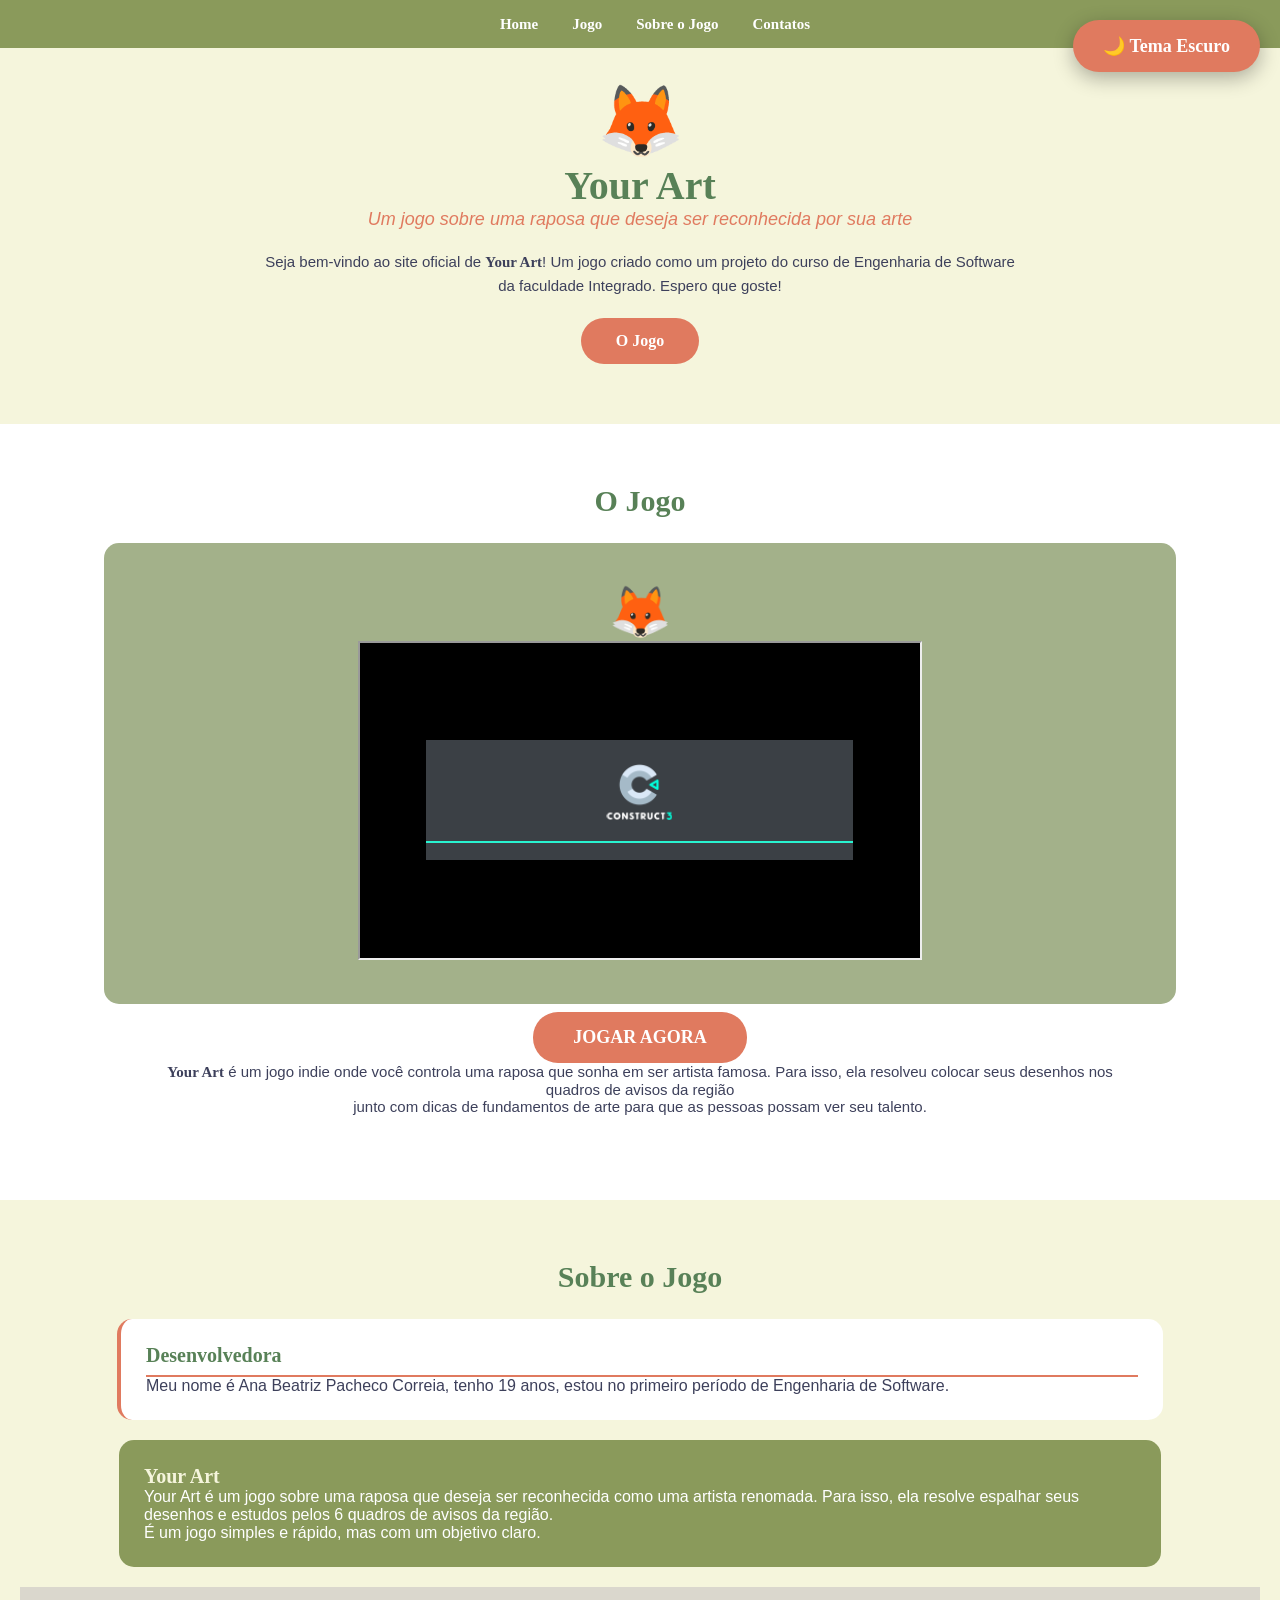
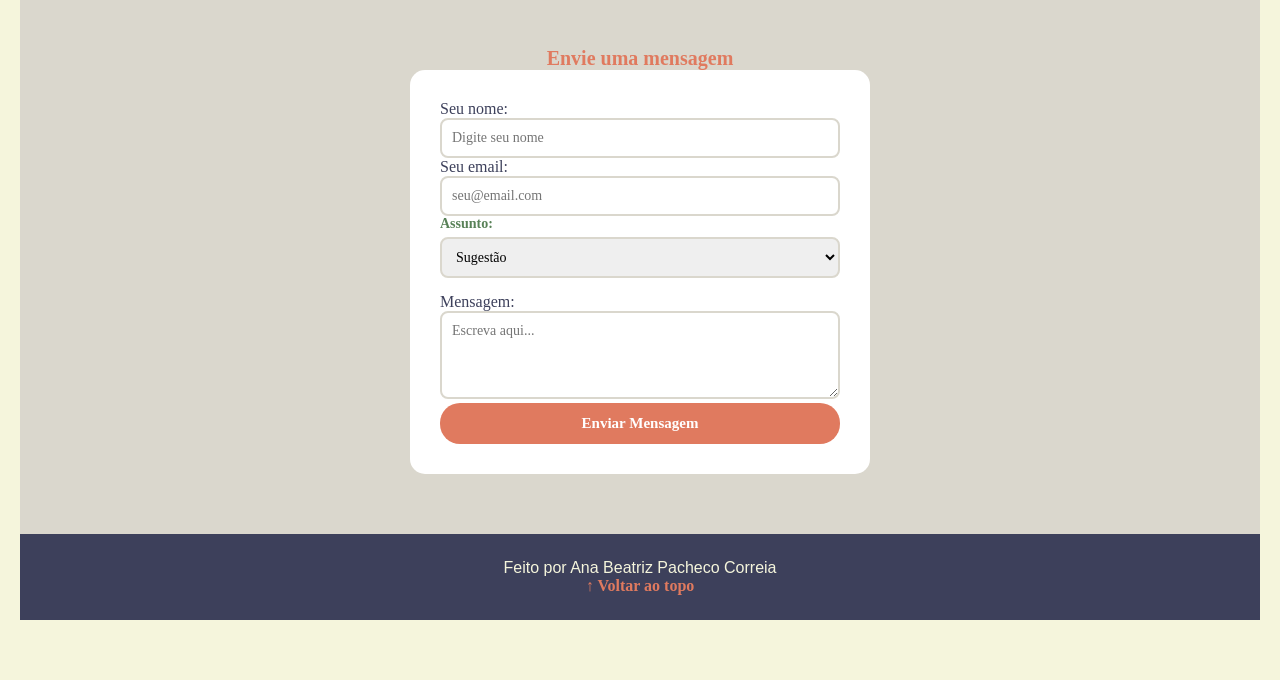
==== commit f67ebc79: "ajuste jogo" ====
--- a/index.html
+++ b/index.html
@@ -40,10 +40,10 @@
             
             <div class="box-destaque">
                 <div class="emoji-medio">🦊</div>
-                <iframe width="560" height="315" src="YourArt/index.html"></iframe>
+                <iframe width="560" height="315" src="YourArt (2)/index.html"></iframe>
             </div>
             <div class= "box-jogar">
-                <a href="YourArt/index.html" class="btn-jogar" onclick="abrirJogo()">JOGAR AGORA</a>
+                <a href="YourArt (2)/index.html" class="btn-jogar" onclick="abrirJogo()">JOGAR AGORA</a>
 
             </div>
 
--- a/style.css
+++ b/style.css
@@ -3,6 +3,8 @@
         padding: 0;
         font-family: 'Gill Sans', 'Gill Sans MT';
         scroll-behavior: smooth;
+        color-scheme: light;
+
     }
 
 
@@ -44,12 +46,14 @@
         background-color: #8A9A5B;
         padding: 15px;
         text-align: center;
+        z-index: 6;
     }
 
     nav ul {
         list-style: none;
         margin: 0;
         padding: 0;
+        z-index: 6;
     }
 
     nav li {
